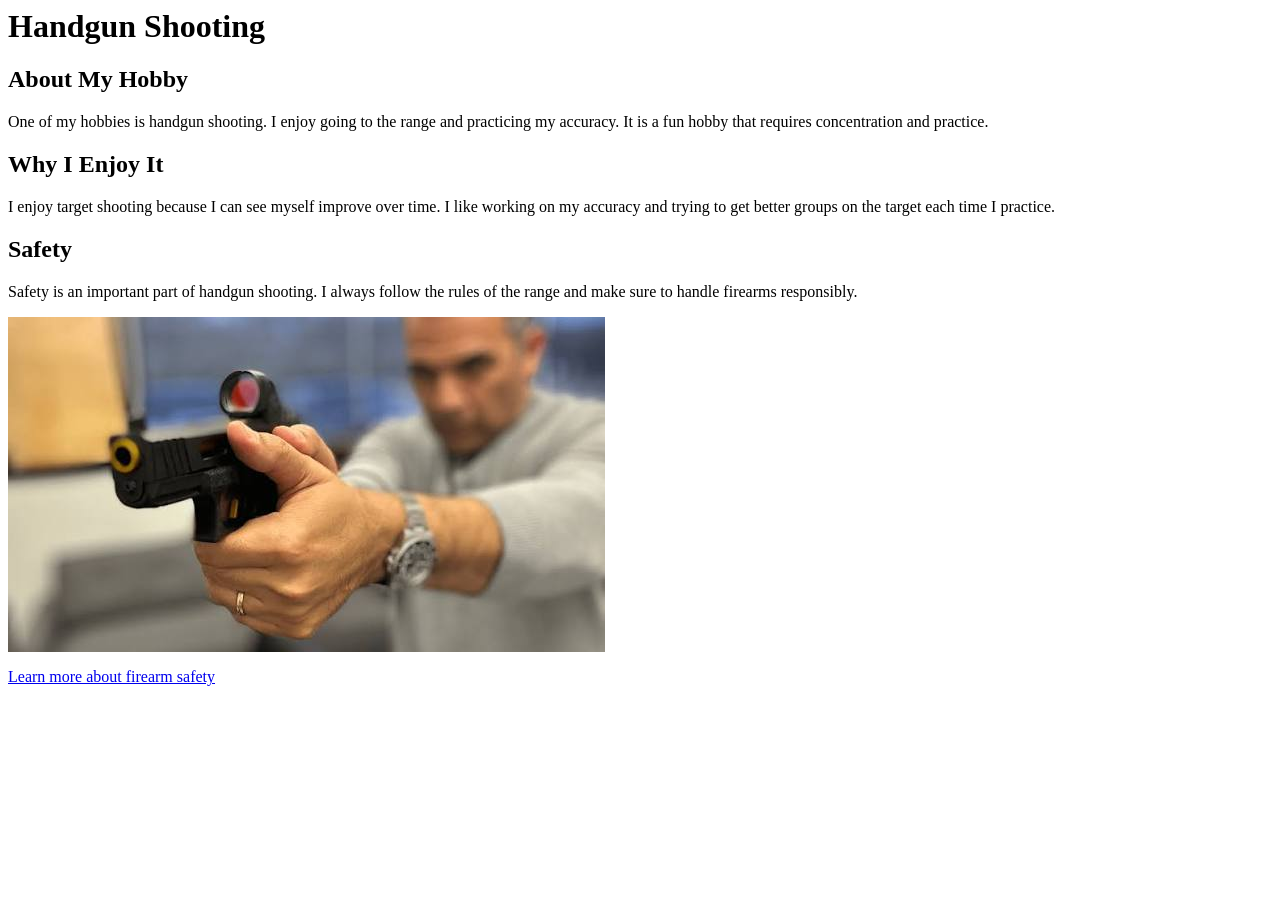
==== index.html @ 46b21f1f "wk 2 upload" ====
<html>
    <head>
        <title>Handgun Shooting</title>
    </head>

    <body>
        <h1>Handgun Shooting</h1>

        <h2>About My Hobby</h2>
        <p>
            One of my hobbies is handgun shooting. I enjoy going to the range
            and practicing my accuracy. It is a fun hobby that requires
            concentration and practice.
        </p>

        <h2>Why I Enjoy It</h2>
        <p>
            I enjoy target shooting because I can see myself improve over time.
            I like working on my accuracy and trying to get better groups on
            the target each time I practice.
        </p>

        <h2>Safety</h2>
        <p>
            Safety is an important part of handgun shooting. I always follow
            the rules of the range and make sure to handle firearms responsibly.
        </p>

        <img src="shooting.jpg">

        <p>
            <a href="https://www.nssf.org/safety/">Learn more about firearm safety</a>
        </p>
    </body>
</html>
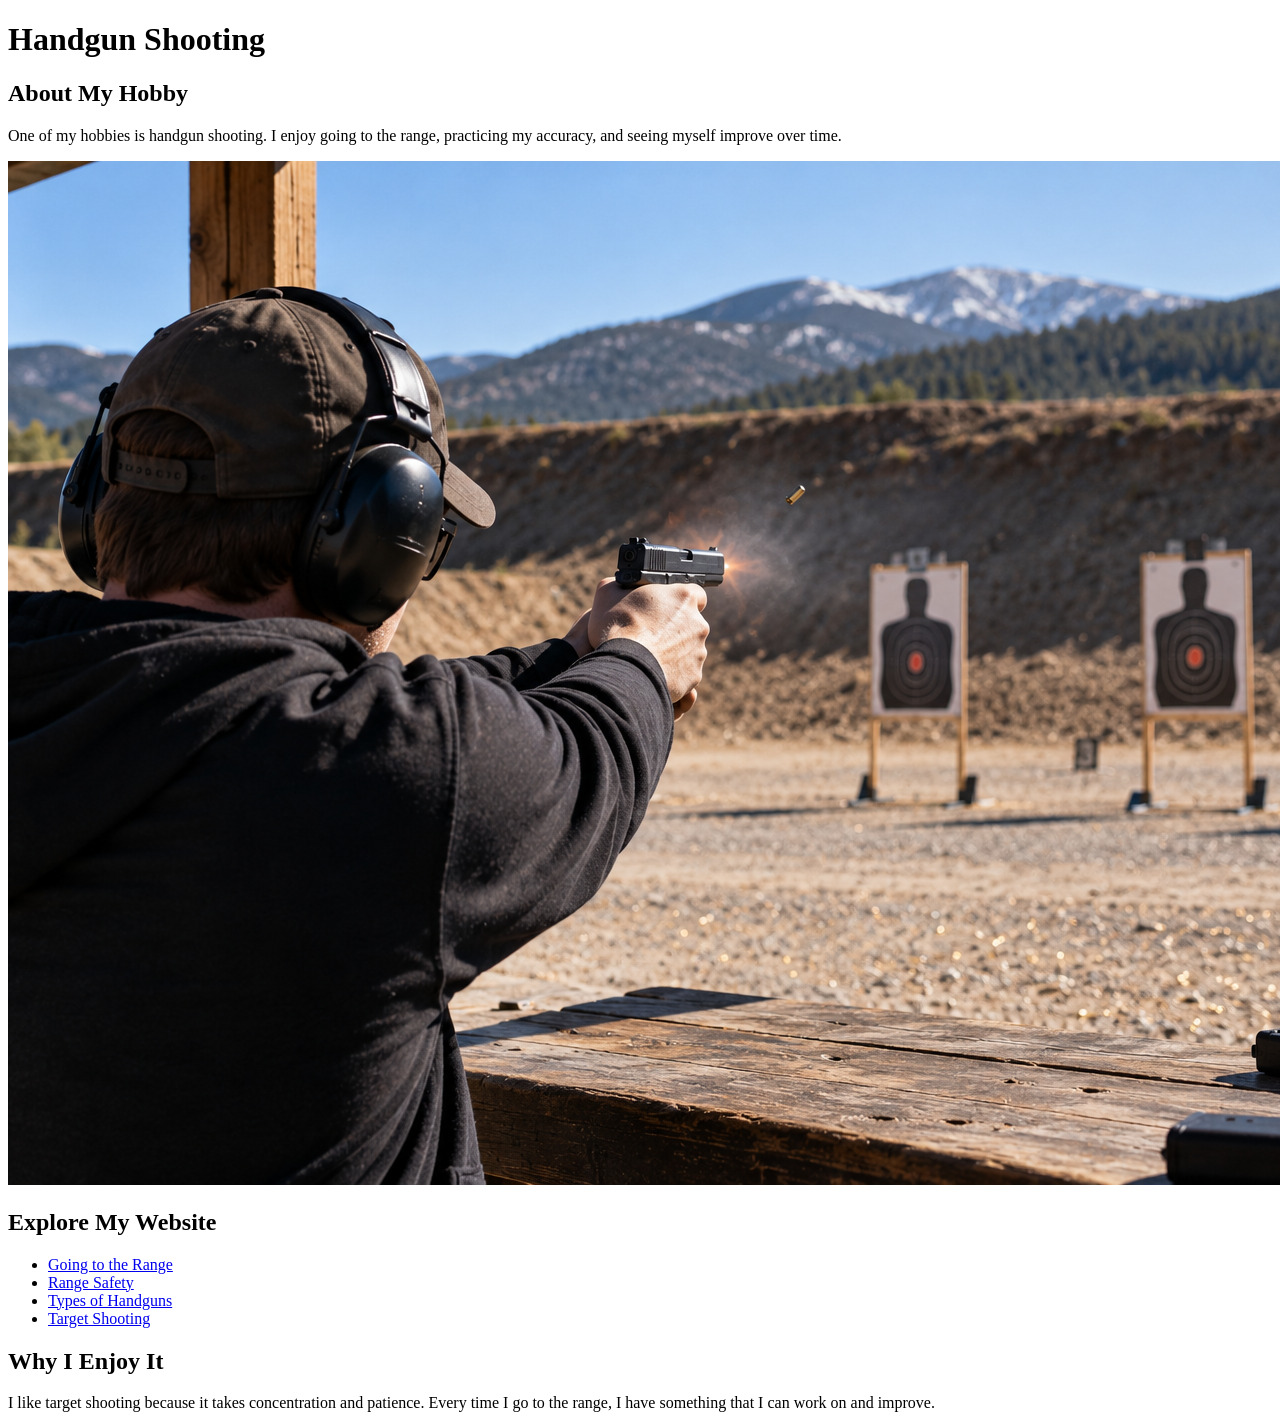
==== commit ee60ebd6: "Wk3" ====
--- a/index.html
+++ b/index.html
@@ -1,5 +1,7 @@
-<html>
+<!DOCTYPE html>
+<html lang="en">
     <head>
+        <meta charset="UTF-8">
         <title>Handgun Shooting</title>
     </head>
 
@@ -7,29 +9,29 @@
         <h1>Handgun Shooting</h1>
 
         <h2>About My Hobby</h2>
+
         <p>
-            One of my hobbies is handgun shooting. I enjoy going to the range
-            and practicing my accuracy. It is a fun hobby that requires
-            concentration and practice.
+            One of my hobbies is handgun shooting. I enjoy going to the range,
+            practicing my accuracy, and seeing myself improve over time.
         </p>
 
+        <img src="shooting.jpg" alt="Handgun shooting at a shooting range">
+
+        <h2>Explore My Website</h2>
+
+        <ul>
+            <li><a href="range.html">Going to the Range</a></li>
+            <li><a href="safety.html">Range Safety</a></li>
+            <li><a href="handguns.html">Types of Handguns</a></li>
+            <li><a href="targets.html">Target Shooting</a></li>
+        </ul>
+
         <h2>Why I Enjoy It</h2>
-        <p>
-            I enjoy target shooting because I can see myself improve over time.
-            I like working on my accuracy and trying to get better groups on
-            the target each time I practice.
-        </p>
-
-        <h2>Safety</h2>
-        <p>
-            Safety is an important part of handgun shooting. I always follow
-            the rules of the range and make sure to handle firearms responsibly.
-        </p>
-
-        <img src="shooting.jpg">
 
         <p>
-            <a href="https://www.nssf.org/safety/">Learn more about firearm safety</a>
+            I like target shooting because it takes concentration and patience.
+            Every time I go to the range, I have something that I can work on
+            and improve.
         </p>
     </body>
 </html>
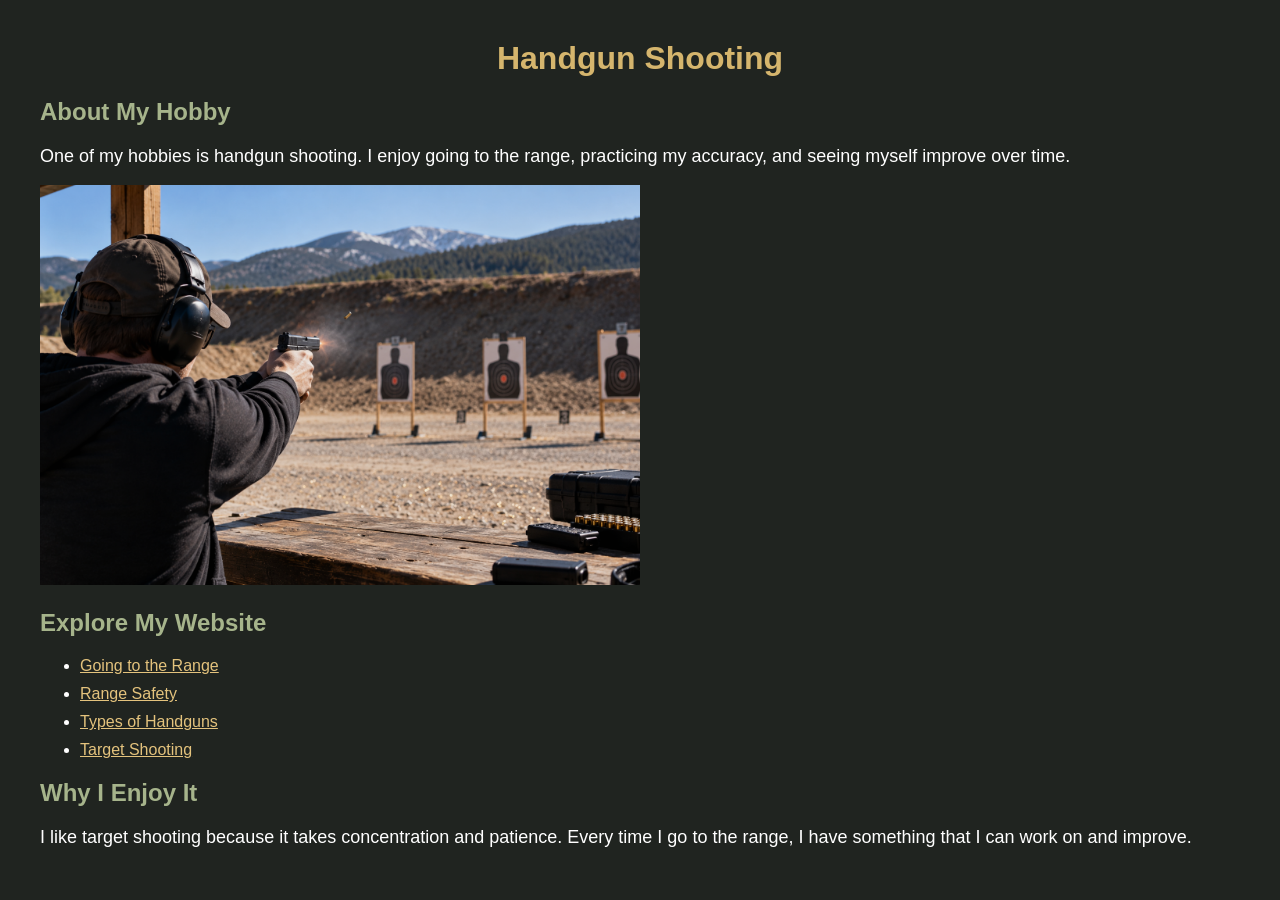
==== commit 5164f577: "Add files via upload Css styling" ====
--- a/index.html
+++ b/index.html
@@ -3,6 +3,7 @@
     <head>
         <meta charset="UTF-8">
         <title>Handgun Shooting</title>
+	<link rel="stylesheet" href="styles.css">
     </head>
 
     <body>
--- a/styles.css
+++ b/styles.css
@@ -0,0 +1,35 @@
+
+body {
+    background-color: #202420;
+    color: white;
+    font-family: Arial, sans-serif;
+    margin: 40px;
+}
+
+h1 {
+    color: #d5b56d;
+    text-align: center;
+}
+
+h2 {
+    color: #a6b48b;
+}
+
+p {
+    font-size: 18px;
+}
+
+a {
+    color: #e4c37d;
+}
+
+img {
+    width: 600px;
+    max-width: 100%;
+    height: auto;
+    opacity: 0.95;
+}
+
+li {
+    margin-bottom: 10px;
+}
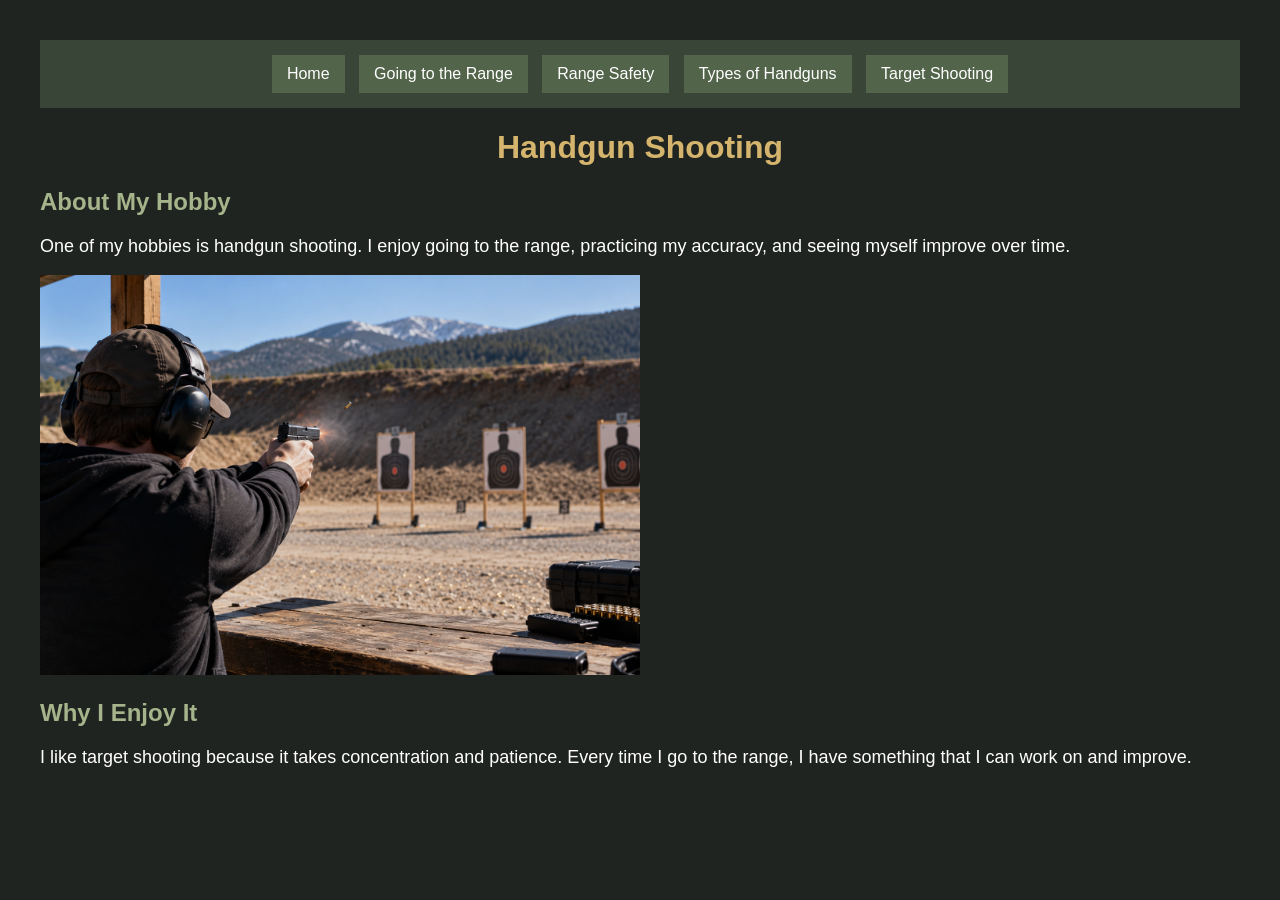
==== commit cb424525: "Add files via upload" ====
--- a/index.html
+++ b/index.html
@@ -1,12 +1,23 @@
+
 <!DOCTYPE html>
 <html lang="en">
     <head>
         <meta charset="UTF-8">
         <title>Handgun Shooting</title>
-	<link rel="stylesheet" href="styles.css">
+        <link rel="stylesheet" href="styles.css">
     </head>
 
     <body>
+        <div class="navbar">
+            <ul>
+                <li><a href="index.html">Home</a></li>
+                <li><a href="range.html">Going to the Range</a></li>
+                <li><a href="safety.html">Range Safety</a></li>
+                <li><a href="handguns.html">Types of Handguns</a></li>
+                <li><a href="targets.html">Target Shooting</a></li>
+            </ul>
+        </div>
+
         <h1>Handgun Shooting</h1>
 
         <h2>About My Hobby</h2>
@@ -18,15 +29,6 @@
 
         <img src="shooting.jpg" alt="Handgun shooting at a shooting range">
 
-        <h2>Explore My Website</h2>
-
-        <ul>
-            <li><a href="range.html">Going to the Range</a></li>
-            <li><a href="safety.html">Range Safety</a></li>
-            <li><a href="handguns.html">Types of Handguns</a></li>
-            <li><a href="targets.html">Target Shooting</a></li>
-        </ul>
-
         <h2>Why I Enjoy It</h2>
 
         <p>
@@ -35,4 +37,4 @@
             and improve.
         </p>
     </body>
-</html>+</html>
--- a/styles.css
+++ b/styles.css
@@ -33,3 +33,35 @@
 li {
     margin-bottom: 10px;
 }
+
+/* Navigation Bar */
+
+.navbar {
+    background-color: #394536;
+    padding: 10px;
+    text-align: center;
+}
+
+.navbar ul {
+    list-style-type: none;
+    margin: 0;
+    padding: 0;
+}
+
+.navbar li {
+    display: inline-block;
+    margin: 5px;
+}
+
+.navbar a {
+    display: inline-block;
+    color: white;
+    background-color: #52644a;
+    padding: 10px 15px;
+    text-decoration: none;
+}
+
+.navbar a:hover {
+    background-color: #d5b56d;
+    color: #202420;
+}
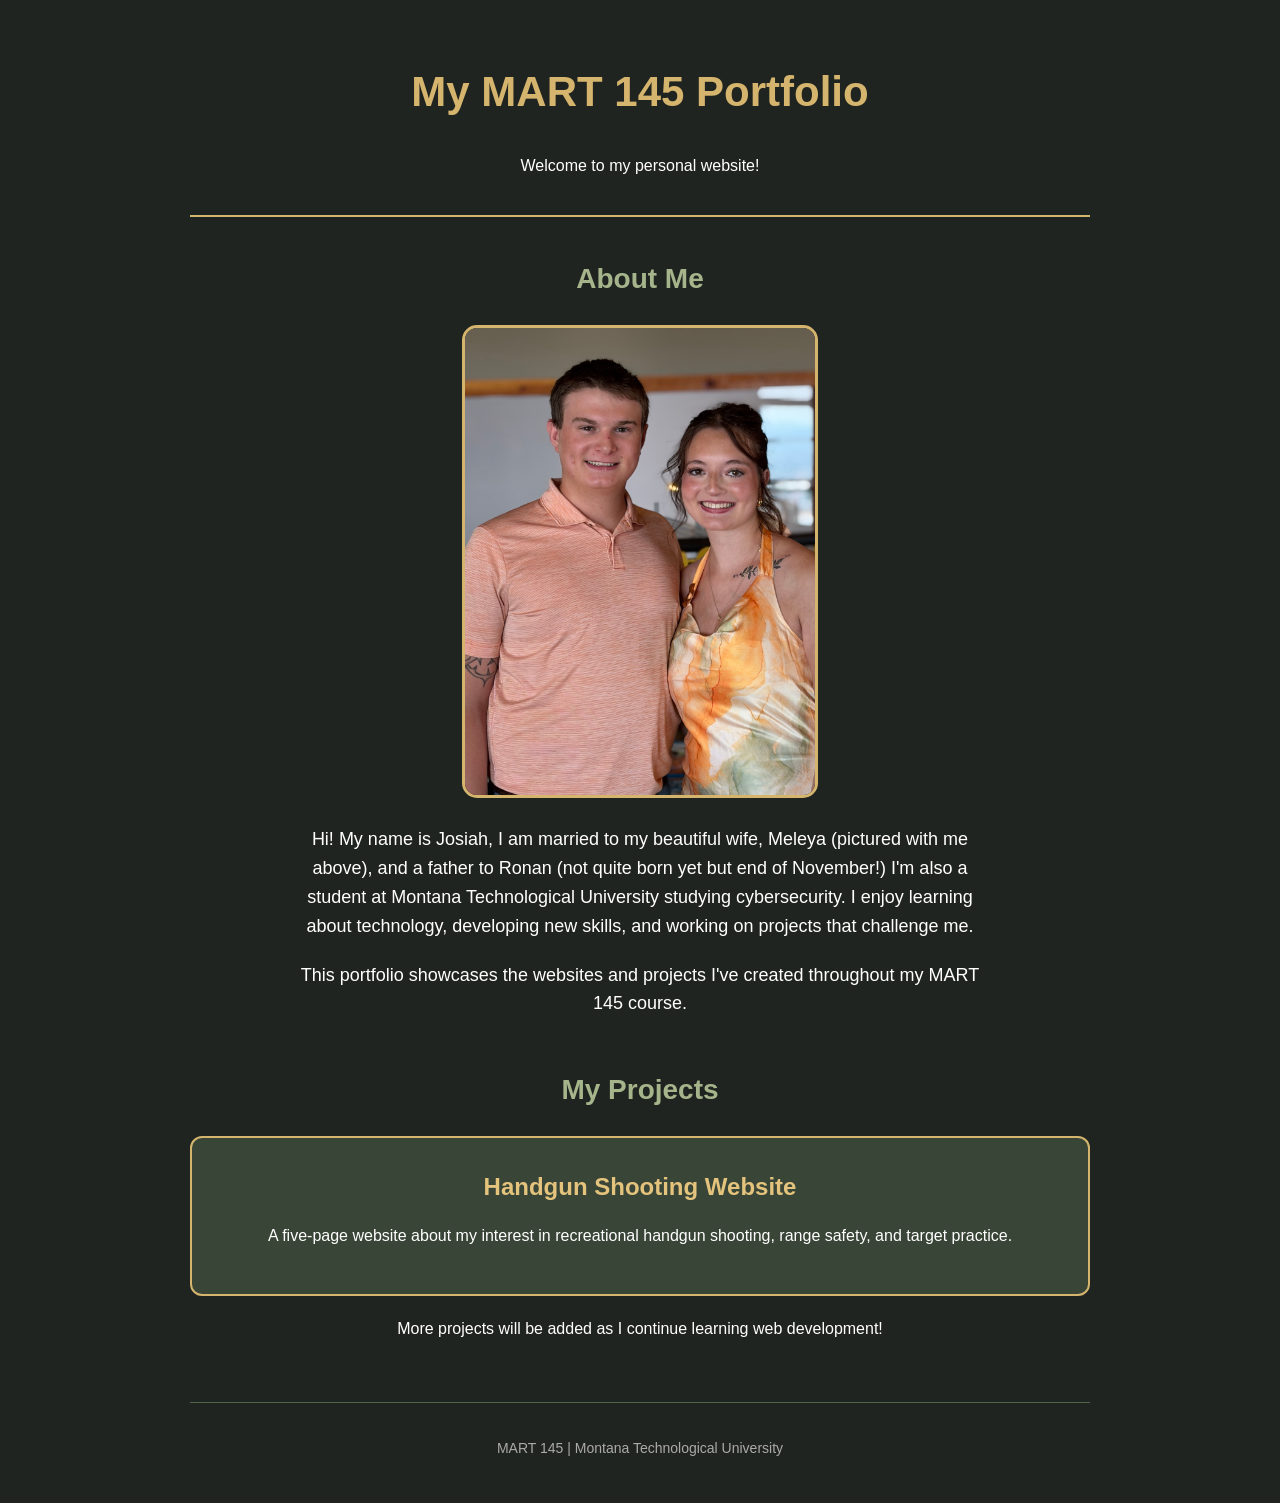
==== commit c228b809: "Add files via upload" ====
--- a/index.html
+++ b/index.html
@@ -1,40 +1,66 @@
 
 <!DOCTYPE html>
 <html lang="en">
-    <head>
-        <meta charset="UTF-8">
-        <title>Handgun Shooting</title>
-        <link rel="stylesheet" href="styles.css">
-    </head>
+<head>
+    <meta charset="UTF-8">
+    <meta name="viewport" content="width=device-width, initial-scale=1.0">
+    <title>My MART 145 Portfolio</title>
+    <link rel="stylesheet" href="portfolio.css">
+</head>
 
-    <body>
-        <div class="navbar">
-            <ul>
-                <li><a href="index.html">Home</a></li>
-                <li><a href="range.html">Going to the Range</a></li>
-                <li><a href="safety.html">Range Safety</a></li>
-                <li><a href="handguns.html">Types of Handguns</a></li>
-                <li><a href="targets.html">Target Shooting</a></li>
-            </ul>
-        </div>
+<body>
 
-        <h1>Handgun Shooting</h1>
+    <div class="header">
+        <h1>My MART 145 Portfolio</h1>
+        <p>Welcome to my personal website!</p>
+    </div>
 
-        <h2>About My Hobby</h2>
+    <div class="aboutme">
+        <h2>About Me</h2>
+
+        <img src="aboutme.jpg" alt="Photo of me and Meleya">
 
         <p>
-            One of my hobbies is handgun shooting. I enjoy going to the range,
-            practicing my accuracy, and seeing myself improve over time.
+            Hi! My name is Josiah, I am married to my beautiful wife, Meleya (pictured with me above), and a father to Ronan (not quite born yet but end of November!) I'm also a student at Montana Technological
+            University studying cybersecurity.
+            I enjoy learning about technology,
+            developing new skills, and working
+            on projects that challenge me.
         </p>
 
-        <img src="shooting.jpg" alt="Handgun shooting at a shooting range">
+        <p>
+            This portfolio showcases the websites
+            and projects I've created throughout
+            my MART 145 course.
+        </p>
+    </div>
 
-        <h2>Why I Enjoy It</h2>
+    <div class="projects">
+        <h2>My Projects</h2>
+
+        <ul>
+            <li>
+                <a href="fivepagews/index.html">
+                    Handgun Shooting Website
+                </a>
+                <p>
+                    A five-page website about my
+                    interest in recreational handgun
+                    shooting, range safety, and
+                    target practice.
+                </p>
+            </li>
+        </ul>
 
         <p>
-            I like target shooting because it takes concentration and patience.
-            Every time I go to the range, I have something that I can work on
-            and improve.
+            More projects will be added as I
+            continue learning web development!
         </p>
-    </body>
+    </div>
+
+    <div class="footer">
+        <p>MART 145 | Montana Technological University</p>
+    </div>
+
+</body>
 </html>
--- a/portfolio.css
+++ b/portfolio.css
@@ -0,0 +1,98 @@
+
+/* Main Page Styling */
+
+body {
+    background-color: #202420;
+    color: white;
+    font-family: Arial, sans-serif;
+    max-width: 900px;
+    margin: 0 auto;
+    padding: 30px;
+    line-height: 1.6;
+}
+
+/* Header */
+
+.header {
+    text-align: center;
+    border-bottom: 2px solid #d5b56d;
+    padding-bottom: 20px;
+}
+
+h1 {
+    color: #d5b56d;
+    font-size: 42px;
+}
+
+h2 {
+    color: #a6b48b;
+    font-size: 28px;
+}
+
+/* About Me Section */
+
+.aboutme {
+    text-align: center;
+    margin: 40px 0;
+}
+
+.aboutme img {
+    width: 350px;
+    max-width: 100%;
+    height: auto;
+    border: 3px solid #d5b56d;
+    border-radius: 15px;
+}
+
+.aboutme p {
+    font-size: 18px;
+    max-width: 700px;
+    margin: 20px auto;
+}
+
+/* Projects Section */
+
+.projects {
+    text-align: center;
+    margin-top: 50px;
+}
+
+.projects ul {
+    list-style-type: none;
+    padding: 0;
+}
+
+.projects li {
+    background-color: #394536;
+    border: 2px solid #d5b56d;
+    border-radius: 12px;
+    padding: 30px;
+    margin: 20px 0;
+}
+
+.projects a {
+    color: #e4c37d;
+    font-size: 24px;
+    font-weight: bold;
+    text-decoration: none;
+}
+
+.projects a:hover {
+    color: white;
+    text-decoration: underline;
+}
+
+.projects p {
+    font-size: 16px;
+}
+
+/* Footer */
+
+.footer {
+    text-align: center;
+    border-top: 1px solid #52644a;
+    margin-top: 60px;
+    padding-top: 20px;
+    color: #aaaaaa;
+    font-size: 14px;
+}
